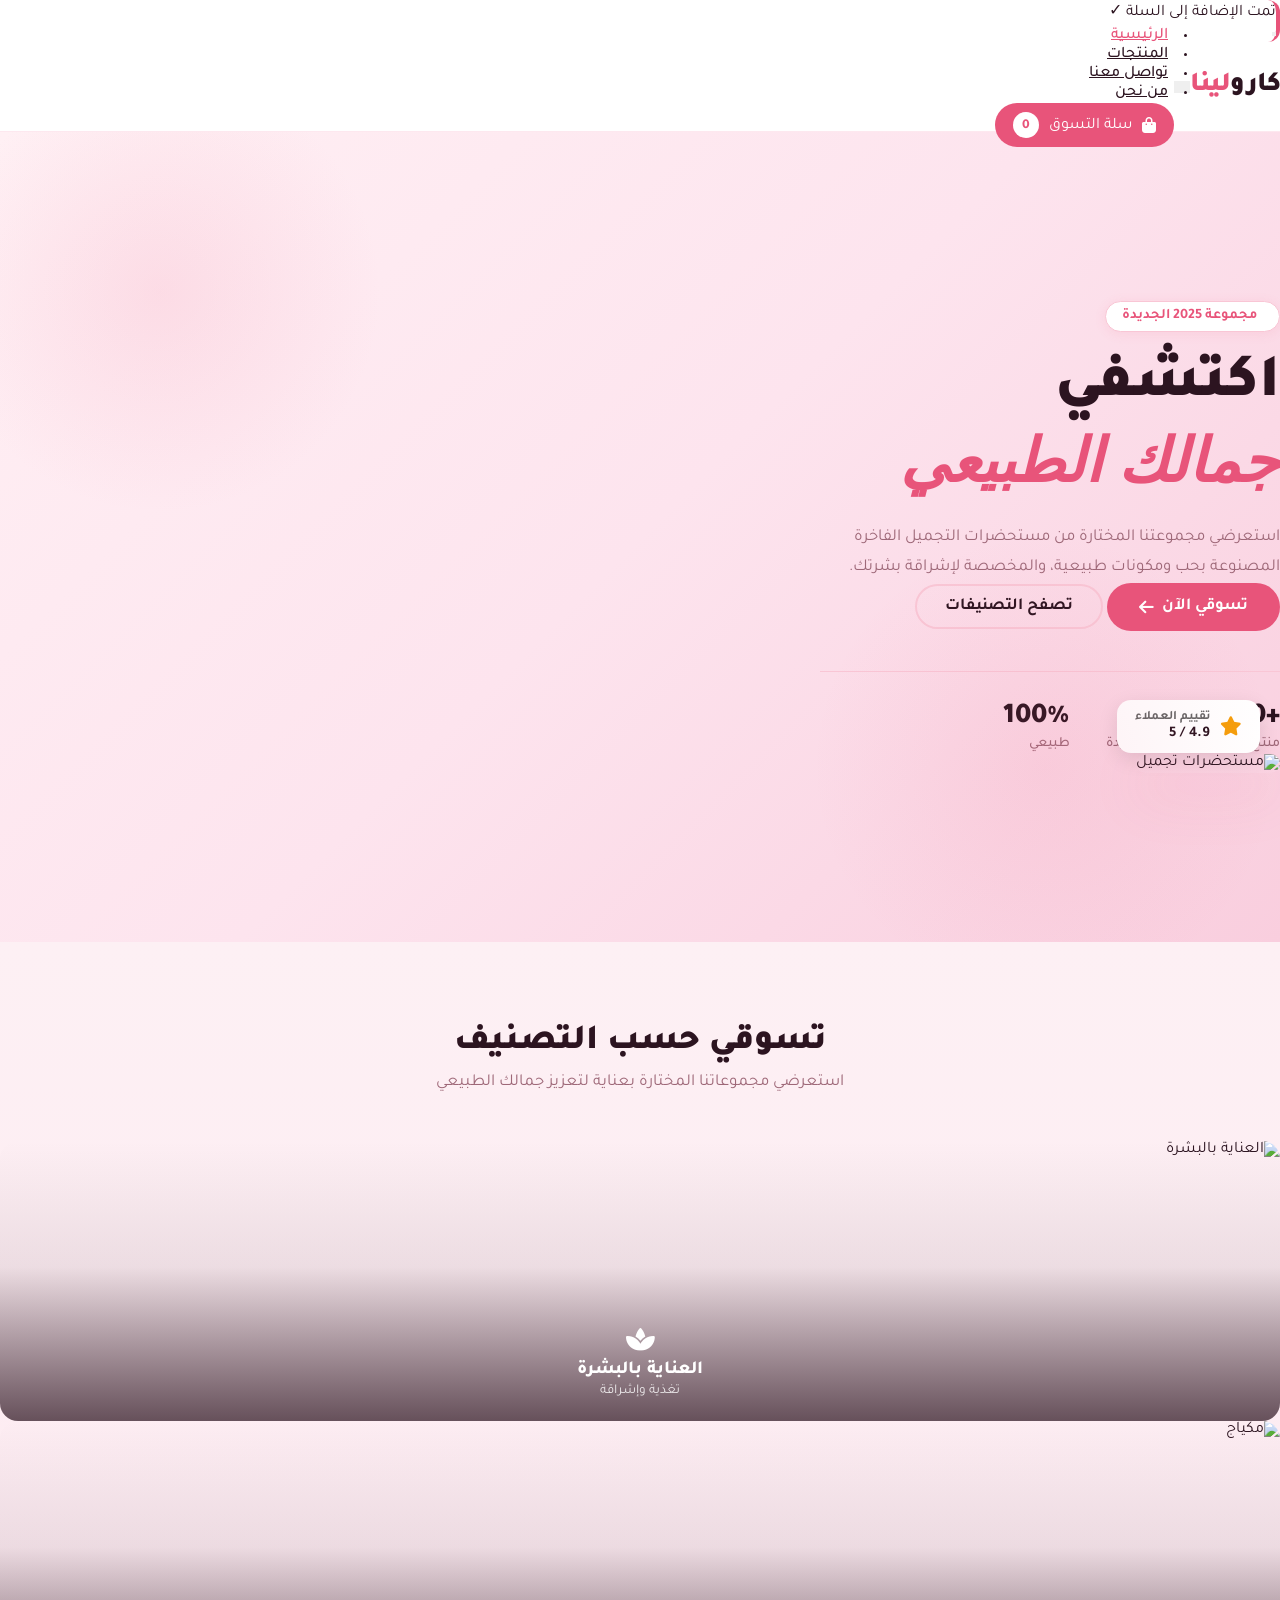
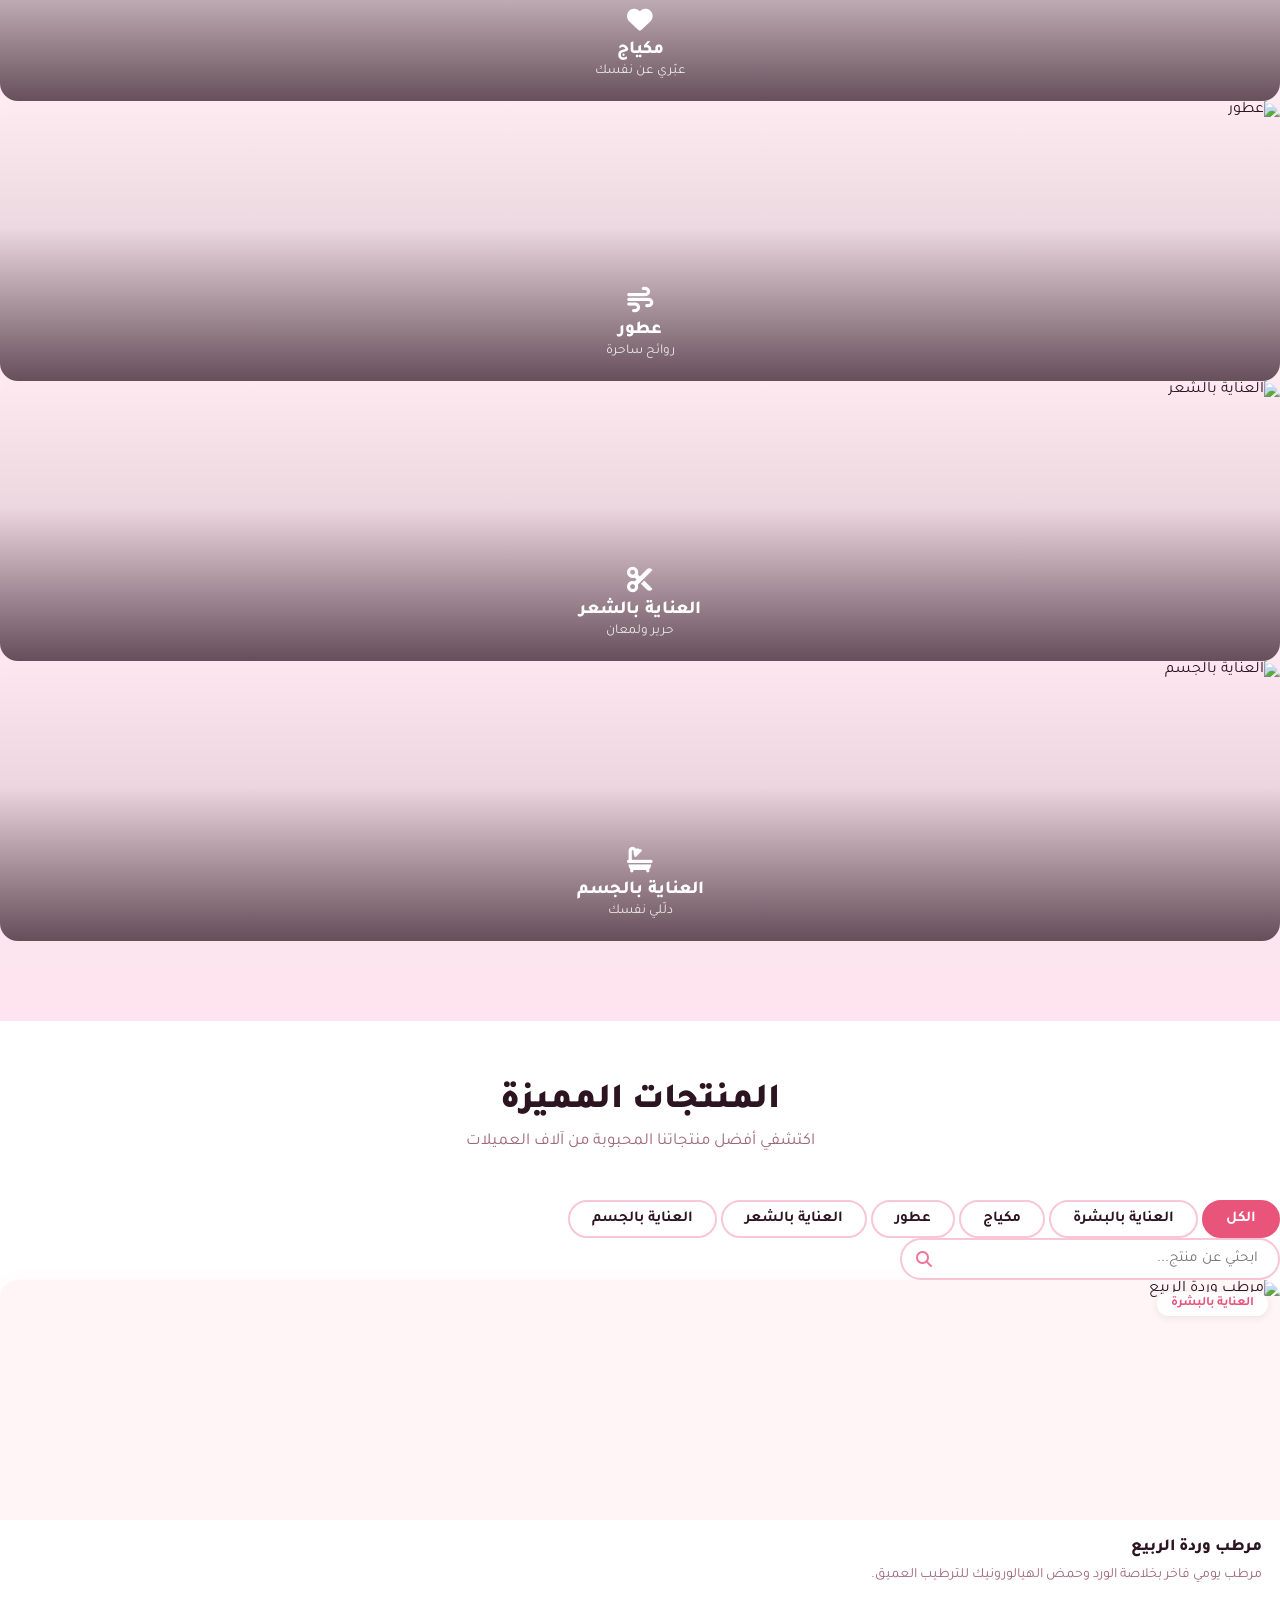
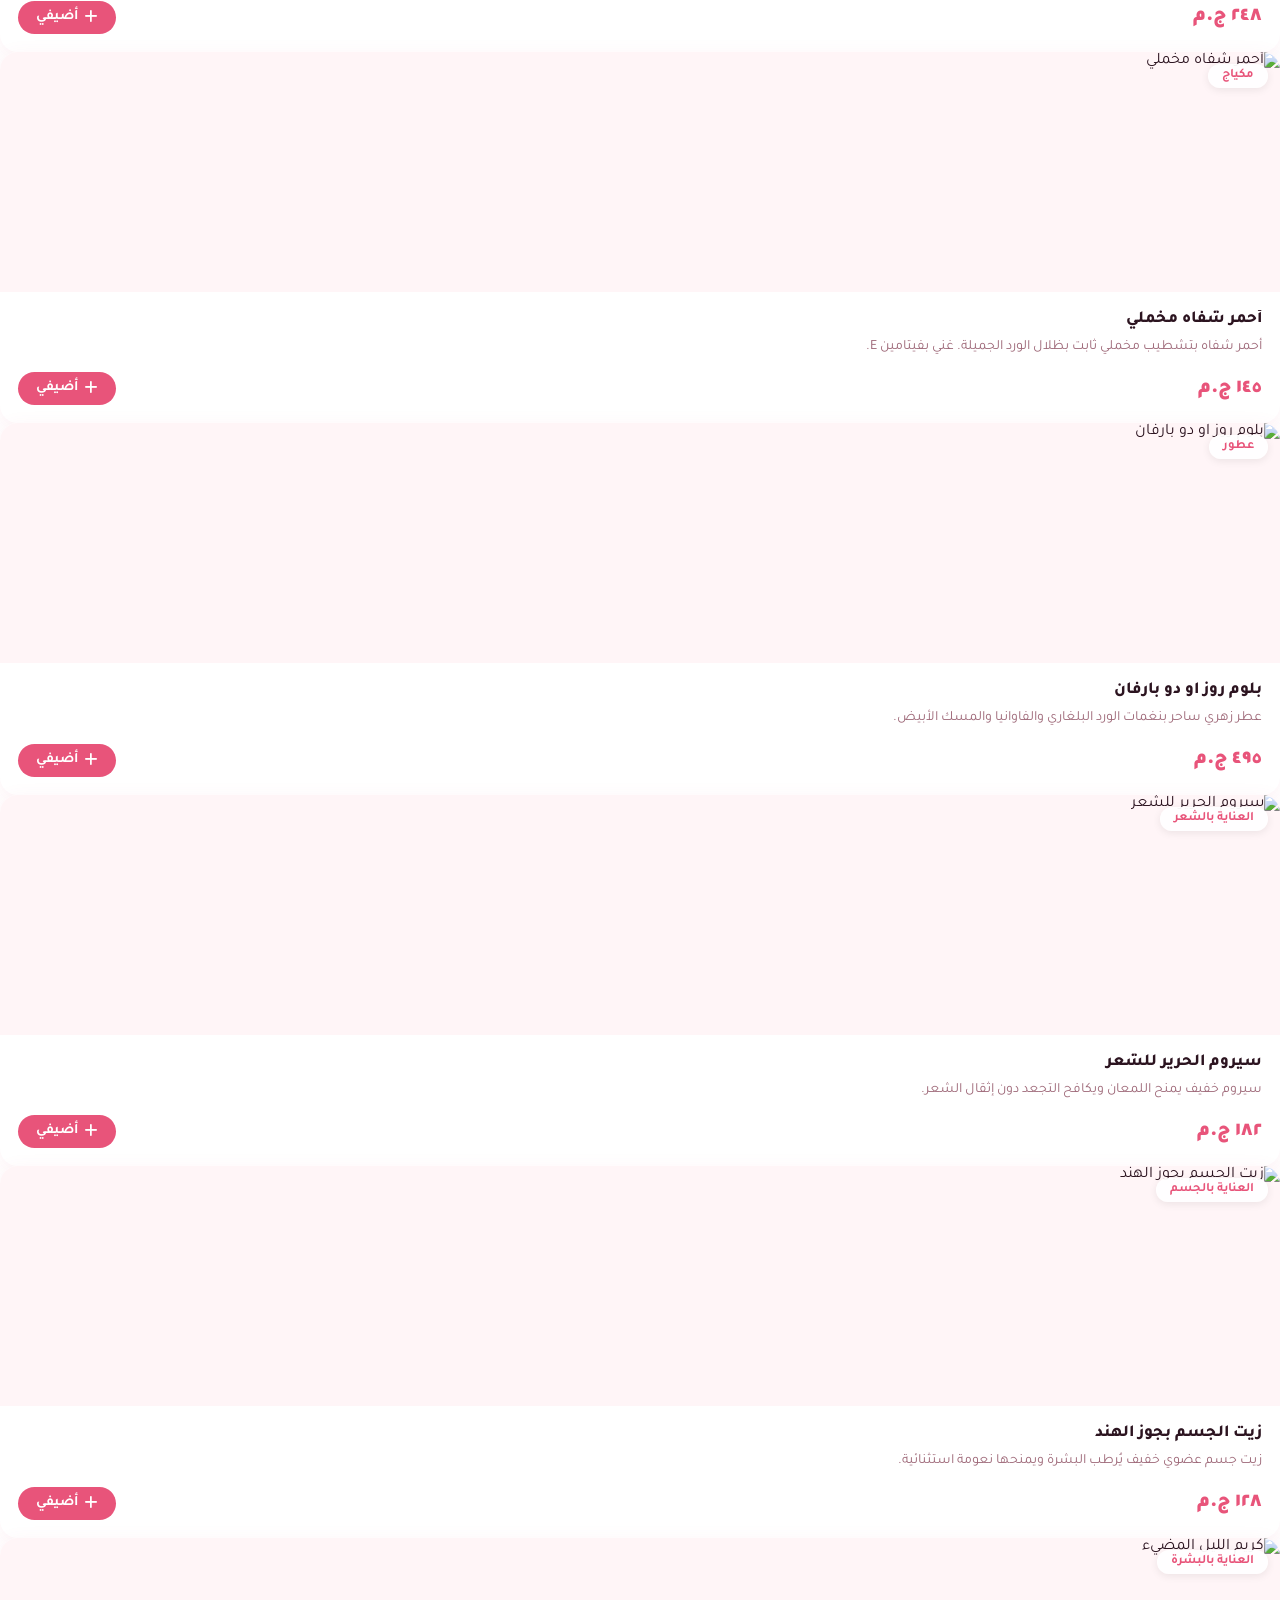
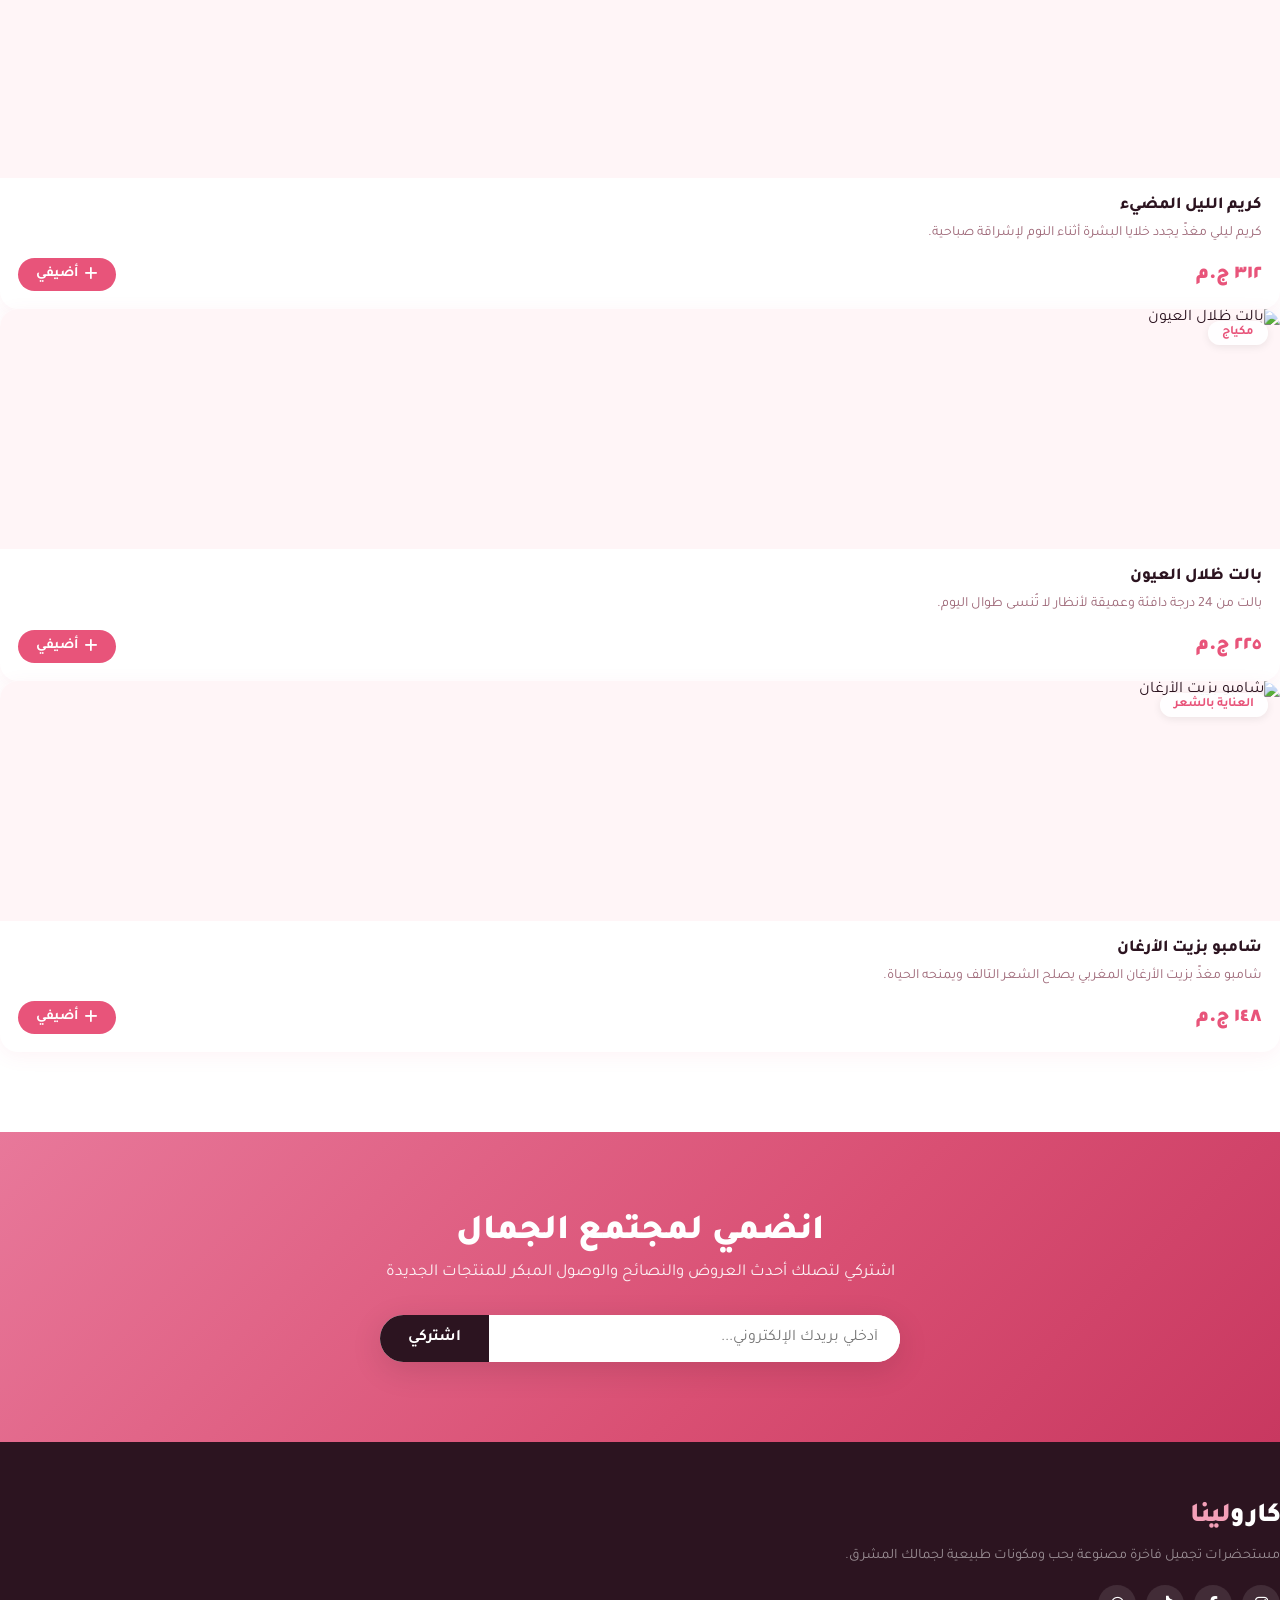
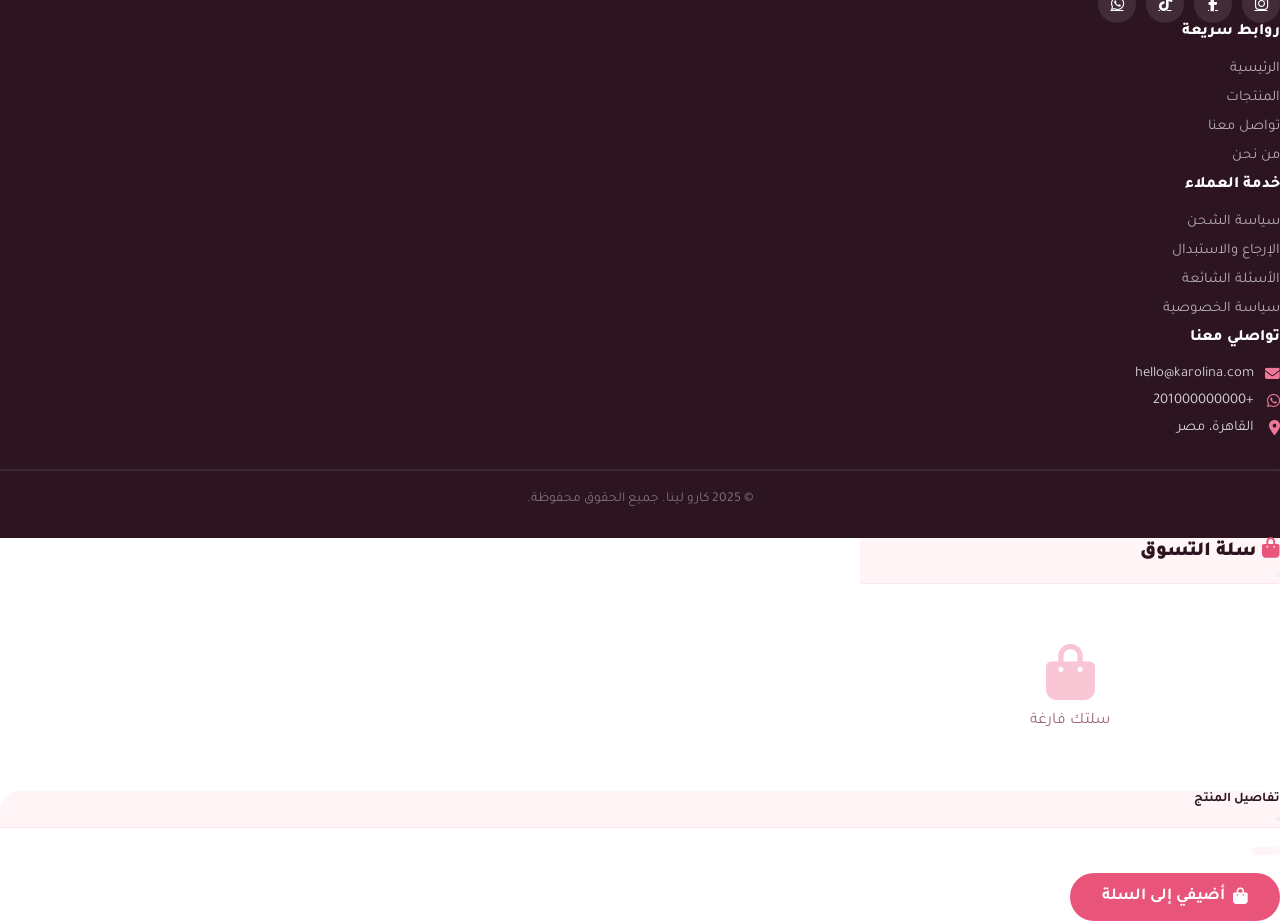
==== frontend/home.html @ 6d01eda0 "Initial commit" ====
<!doctype html>
<html lang="ar" dir="rtl">
  <head>
    <meta charset="UTF-8" />
    <meta name="viewport" content="width=device-width, initial-scale=1.0" />
    <title>كارو لينا – مستحضرات التجميل</title>

    <link rel="preconnect" href="https://fonts.googleapis.com" />
    <link rel="preconnect" href="https://fonts.gstatic.com" crossorigin />
    <link
      href="https://fonts.googleapis.com/css2?family=Tajawal:wght@300;400;500;700;800;900&family=Playfair+Display:ital@1&display=swap"
      rel="stylesheet"
    />

    <!-- Bootstrap RTL -->
    <link
      rel="stylesheet"
      href="https://cdn.jsdelivr.net/npm/bootstrap@5.3.2/dist/css/bootstrap.rtl.min.css"
    />

    <!-- Font Awesome -->
    <link
      rel="stylesheet"
      href="https://cdnjs.cloudflare.com/ajax/libs/font-awesome/6.5.0/css/all.min.css"
    />

    <link rel="stylesheet" href="./css/home.css" />
  </head>
  <body>
    <!-- PAGE LOADER -->
    <div id="page-loader">
      <div class="loader-logo">كارو<span>لينا</span></div>
    </div>

    <!-- SCROLL TOP -->
    <button id="scroll-top"><i class="fas fa-arrow-up"></i></button>

    <!-- TOAST -->
    <div class="toast-container position-fixed top-0 end-0 p-3">
      <div
        id="cart-toast"
        class="toast align-items-center"
        role="alert"
        aria-live="assertive"
      >
        <div class="d-flex">
          <div class="toast-body fw-bold" id="toast-msg">
            تمت الإضافة إلى السلة ✓
          </div>
          <button
            type="button"
            class="btn-close me-2 m-auto"
            data-bs-dismiss="toast"
          ></button>
        </div>
      </div>
    </div>

    <nav class="navbar navbar-expand-lg">
      <div class="container">
        <a class="brand-logo" href="./home.html">كارو<span>لينا</span></a>

        <button
          class="navbar-toggler"
          type="button"
          data-bs-toggle="collapse"
          data-bs-target="#navMenu"
        >
          <span class="navbar-toggler-icon"></span>
        </button>

        <div class="collapse navbar-collapse" id="navMenu">
          <ul class="navbar-nav mx-auto">
            <li class="nav-item">
              <a class="nav-link active" href="./home.html">الرئيسية</a>
            </li>
            <li class="nav-item">
              <a class="nav-link" href="./products.html">المنتجات</a>
            </li>
            <li class="nav-item">
              <a class="nav-link" href="./contact.html">تواصل معنا</a>
            </li>
            <li class="nav-item">
              <a class="nav-link" href="./about-us.html">من نحن</a>
            </li>
          </ul>
          <button
            class="cart-btn"
            data-bs-toggle="offcanvas"
            data-bs-target="#cartDrawer"
          >
            <i class="fas fa-shopping-bag"></i>
            <span style="padding-top: 2.7px"> سلة التسوق</span>
            <!-- عشان الموبااايل -->
            <span class="cart-count" id="cart-count">0</span>
          </button>
        </div>
      </div>
    </nav>

    <!-- ══ HERO – 90vh ══ -->
    <section class="hero">
      <div class="container">
        <div class="row align-items-center">
          <div class="col-lg-6">
            <div class="hero-badge">
              <i class="fas fa-sparkles"></i> مجموعة 2025 الجديدة
            </div>
            <h1>اكتشفي<br /><span>جمالك الطبيعي</span></h1>
            <p>
              استعرضي مجموعتنا المختارة من مستحضرات التجميل الفاخرة المصنوعة بحب
              ومكونات طبيعية، والمخصصة لإشراقة بشرتك.
            </p>
            <div class="d-flex gap-3 mt-4 flex-wrap">
              <a href="#products" class="btn-rose"
                >تسوقي الآن <i class="fas fa-arrow-left"></i
              ></a>
              <a href="#categories" class="btn-outline-rose">تصفح التصنيفات</a>
            </div>
            <div class="hero-stats">
              <div class="hero-stat">
                <strong>+50</strong><span>منتج مميز</span>
              </div>
              <div class="hero-stat">
                <strong>+10K</strong><span>عميلة سعيدة</span>
              </div>
              <div class="hero-stat">
                <strong>100%</strong><span>طبيعي</span>
              </div>
            </div>
          </div>

          <div class="col-lg-6">
            <div class="hero-img-wrap">
              <img
                src="https://images.unsplash.com/photo-1596462502278-27bfdc403348?w=700&q=80"
                alt="مستحضرات تجميل"
              />
              <div class="hero-img-badge">
                <i class="fas fa-star"></i>
                <div>
                  <div style="font-size: 0.8rem; color: #666">
                    تقييم العملاء
                  </div>
                  <div>4.9 / 5</div>
                </div>
              </div>
            </div>
          </div>
        </div>
      </div>
    </section>

    <!-- ══ CATEGORIES ══ -->
    <section class="categories-section" id="categories">
      <div class="container">
        <div class="section-header">
          <h2>تسوقي حسب التصنيف</h2>
          <p>استعرضي مجموعاتنا المختارة بعناية لتعزيز جمالك الطبيعي</p>
        </div>
        <div class="row g-4">
          <div class="col-md-4 col-6">
            <div
              class="category-card"
              onclick="filterByCategory('العناية بالبشرة')"
            >
              <img
                src="https://images.unsplash.com/photo-1556228720-195a672e8a03?w=500&q=75"
                alt="العناية بالبشرة"
              />
              <div class="category-overlay"></div>
              <div class="category-info">
                <i class="fas fa-spa"></i>
                <h5>العناية بالبشرة</h5>
                <small>تغذية وإشراقة</small>
              </div>
            </div>
          </div>
          <div class="col-md-4 col-6">
            <div class="category-card" onclick="filterByCategory('مكياج')">
              <img
                src="https://images.unsplash.com/photo-1512496015851-a90fb38ba796?w=500&q=75"
                alt="مكياج"
              />
              <div class="category-overlay"></div>
              <div class="category-info">
                <i class="fas fa-heart"></i>
                <h5>مكياج</h5>
                <small>عبّري عن نفسك</small>
              </div>
            </div>
          </div>
          <div class="col-md-4 col-6">
            <div class="category-card" onclick="filterByCategory('عطور')">
              <img
                src="https://images.unsplash.com/photo-1541643600914-78b084683702?w=500&q=75"
                alt="عطور"
              />
              <div class="category-overlay"></div>
              <div class="category-info">
                <i class="fas fa-wind"></i>
                <h5>عطور</h5>
                <small>روائح ساحرة</small>
              </div>
            </div>
          </div>
          <div class="col-md-6 col-6">
            <div
              class="category-card"
              onclick="filterByCategory('العناية بالشعر')"
            >
              <img
                src="https://images.unsplash.com/photo-1522337360788-8b13dee7a37e?w=500&q=75"
                alt="العناية بالشعر"
              />
              <div class="category-overlay"></div>
              <div class="category-info">
                <i class="fas fa-cut"></i>
                <h5>العناية بالشعر</h5>
                <small>حرير ولمعان</small>
              </div>
            </div>
          </div>
          <div class="col-md-6">
            <div
              class="category-card"
              onclick="filterByCategory('العناية بالجسم')"
            >
              <img
                src="https://images.unsplash.com/photo-1598440947619-2c35fc9aa908?w=500&q=75"
                alt="العناية بالجسم"
              />
              <div class="category-overlay"></div>
              <div class="category-info">
                <i class="fas fa-bath"></i>
                <h5>العناية بالجسم</h5>
                <small>دلّلي نفسك</small>
              </div>
            </div>
          </div>
        </div>
      </div>
    </section>

    <!-- ══ PRODUCTS ══ -->
    <section class="products-section" id="products">
      <div class="container">
        <div class="section-header mb-3">
          <h2>المنتجات المميزة</h2>
          <p>اكتشفي أفضل منتجاتنا المحبوبة من آلاف العميلات</p>
        </div>

        <div
          class="d-flex flex-wrap align-items-center justify-content-between gap-3 mb-4"
        >
          <div class="d-flex flex-wrap gap-2" id="filter-buttons">
            <button
              class="filter-btn active"
              onclick="filterByCategory('الكل')"
            >
              الكل
            </button>
            <button
              class="filter-btn"
              onclick="filterByCategory('العناية بالبشرة')"
            >
              العناية بالبشرة
            </button>
            <button class="filter-btn" onclick="filterByCategory('مكياج')">
              مكياج
            </button>
            <button class="filter-btn" onclick="filterByCategory('عطور')">
              عطور
            </button>
            <button
              class="filter-btn"
              onclick="filterByCategory('العناية بالشعر')"
            >
              العناية بالشعر
            </button>
            <button
              class="filter-btn"
              onclick="filterByCategory('العناية بالجسم')"
            >
              العناية بالجسم
            </button>
          </div>
          <div class="search-wrap">
            <i class="fas fa-search"></i>
            <input
              type="text"
              id="search-input"
              placeholder="ابحثي عن منتج..."
              oninput="searchProducts()"
            />
          </div>
        </div>

        <div class="row g-4" id="products-grid">
          <div class="col-lg-3 col-md-4 col-sm-6" id="sk1">
            <div class="skeleton skeleton-card"></div>
          </div>
          <div class="col-lg-3 col-md-4 col-sm-6" id="sk2">
            <div class="skeleton skeleton-card"></div>
          </div>
          <div class="col-lg-3 col-md-4 col-sm-6" id="sk3">
            <div class="skeleton skeleton-card"></div>
          </div>
          <div class="col-lg-3 col-md-4 col-sm-6" id="sk4">
            <div class="skeleton skeleton-card"></div>
          </div>
        </div>

        <div id="no-results" class="text-center py-5" style="display: none">
          <i
            class="fas fa-search"
            style="font-size: 3rem; color: var(--rose-200)"
          ></i>
          <p class="mt-3 text-muted fs-5">لا توجد منتجات مطابقة</p>
        </div>
      </div>
    </section>

    <!-- ══ NEWSLETTER ══ -->
    <section class="newsletter-section" id="newsletter">
      <div class="container">
        <h2>انضمي لمجتمع الجمال</h2>
        <p>اشتركي لتصلك أحدث العروض والنصائح والوصول المبكر للمنتجات الجديدة</p>
        <div class="newsletter-input-wrap">
          <input type="email" placeholder="أدخلي بريدك الإلكتروني..." />
          <button onclick="subscribeNewsletter()">اشتركي</button>
        </div>
      </div>
    </section>

    <!-- ══ FOOTER ══ -->
    <footer>
      <div class="container">
        <div class="row g-4">
          <div class="col-lg-3 col-md-6">
            <a class="brand-logo d-block mb-3" href="#"
              >كارو<span>لينا</span></a
            >
            <p class="tagline">
              مستحضرات تجميل فاخرة مصنوعة بحب ومكونات طبيعية لجمالك المشرق.
            </p>
            <div class="footer-social">
              <a href="#"><i class="fab fa-instagram"></i></a>
              <a href="#"><i class="fab fa-facebook-f"></i></a>
              <a href="#"><i class="fab fa-tiktok"></i></a>
              <a href="#"><i class="fab fa-whatsapp"></i></a>
            </div>
          </div>
          <div class="col-lg-2 col-md-6">
            <h6>روابط سريعة</h6>
            <ul>
              <li><a href="./home.html">الرئيسية</a></li>
              <li><a href="./products.html"> المنتجات</a></li>
              <li><a href="./contact.html">تواصل معنا</a></li>
              <li><a href="./about-us.html">من نحن</a></li>
            </ul>
          </div>
          <div class="col-lg-3 col-md-6">
            <h6>خدمة العملاء</h6>
            <ul>
              <li><a href="#">سياسة الشحن</a></li>
              <li><a href="#">الإرجاع والاستبدال</a></li>
              <li><a href="#">الأسئلة الشائعة</a></li>
              <li><a href="#">سياسة الخصوصية</a></li>
            </ul>
          </div>
          <div class="col-lg-4 col-md-6">
            <h6>تواصلي معنا</h6>
            <div class="footer-contact">
              <div><i class="fas fa-envelope"></i> hello@karolina.com</div>
              <div>
                <i class="fab fa-whatsapp"></i>
                <span id="footer-whatsapp">+20 100 000 0000</span>
              </div>
              <div><i class="fas fa-map-marker-alt"></i> القاهرة، مصر</div>
            </div>
          </div>
        </div>
        <hr class="footer-divider" />
        <p class="footer-copy">© 2025 كارو لينا. جميع الحقوق محفوظة.</p>
      </div>
    </footer>

    <!-- ══ CART OFFCANVAS ══ -->
    <div
      class="offcanvas offcanvas-end"
      tabindex="-1"
      id="cartDrawer"
      dir="rtl"
    >
      <div class="offcanvas-header">
        <h5 class="offcanvas-title">
          <i
            class="fas fa-shopping-bag me-2"
            style="color: var(--rose-500)"
          ></i>
          سلة التسوق
        </h5>
        <button
          type="button"
          class="btn-close"
          data-bs-dismiss="offcanvas"
        ></button>
      </div>
      <div class="offcanvas-body d-flex flex-column">
        <div id="cart-items-list" class="flex-grow-1"></div>
        <div id="cart-footer" style="display: none">
          <div class="cart-total-row">
            <span>الإجمالي</span>
            <span id="cart-total">0 ج.م</span>
          </div>
          <button class="whatsapp-order-btn" onclick="orderViaWhatsApp()">
            <i class="fab fa-whatsapp fa-lg"></i> اطلبي عبر واتساب
          </button>
        </div>
      </div>
    </div>

    <!-- ══ PRODUCT MODAL ══ -->
    <div class="modal fade" id="productModal" tabindex="-1" dir="rtl">
      <div class="modal-dialog modal-lg modal-dialog-centered">
        <div class="modal-content">
          <div class="modal-header">
            <h5 class="modal-title fw-bold" id="modal-title">تفاصيل المنتج</h5>
            <button
              type="button"
              class="btn-close"
              data-bs-dismiss="modal"
            ></button>
          </div>
          <div class="modal-body p-4">
            <div class="row g-4 align-items-start">
              <div class="col-md-5">
                <img id="modal-img" src="" alt="" class="modal-product-img" />
              </div>
              <div class="col-md-7">
                <span class="modal-category" id="modal-category"></span>
                <h3 class="fw-bold mb-2" id="modal-name"></h3>
                <p class="text-muted mb-3" id="modal-desc"></p>
                <div class="modal-price mb-4" id="modal-price"></div>
                <button
                  class="btn-rose w-100"
                  id="modal-add-btn"
                  onclick="addFromModal()"
                >
                  <i class="fas fa-shopping-bag"></i> أضيفي إلى السلة
                </button>
              </div>
            </div>
          </div>
        </div>
      </div>
    </div>

    <!-- Scripts -->
    <script src="https://cdn.jsdelivr.net/npm/bootstrap@5.3.2/dist/js/bootstrap.bundle.min.js"></script>
    <script src="https://cdn.jsdelivr.net/npm/@supabase/supabase-js@2"></script>
    <script src="/frontend/js/home.js"></script>
  </body>
</html>
---- frontend/css/home.css ----
/* ═══════════════════════════════════════════
   كارو لينا – style.css
   ═══════════════════════════════════════════ */

:root {
  /* ─── ألوان روز فاتحة ناعمة ─── */
  --rose-50: #fff5f7;
  --rose-100: #fde8ef;
  --rose-200: #f9c6d5;
  --rose-300: #f4a0b8;
  --rose-400: #ee7899;
  --rose-500: #e8547a; /* اللون الرئيسي */
  --rose-600: #d63d64; /* hover */
  --rose-700: #b82d51;

  --dark: #2c1420;
  --dark-2: #3d1f2d;
  --white: #ffffff;
  --text-muted: #9e6878;

  --font-main: 'Tajawal', sans-serif;
  --radius: 18px;
  --nav-h: 10vh;
  --shadow: 0 8px 32px rgba(232, 84, 122, 0.1);
  --shadow-hover: 0 16px 48px rgba(232, 84, 122, 0.18);
}

* {
  margin: 0;
  padding: 0;
  box-sizing: border-box;
}

body {
  font-family: var(--font-main);
  background: var(--white);
  color: var(--dark);
  direction: rtl;
}

/* ─── PAGE LOADER ─── */
#page-loader {
  position: fixed;
  inset: 0;
  background: var(--rose-50);
  display: flex;
  align-items: center;
  justify-content: center;
  z-index: 9999;
  transition: opacity 0.4s;
}
.loader-logo {
  font-size: 2rem;
  font-weight: 900;
  animation: pulse 1s infinite;
}
.loader-logo span {
  color: var(--rose-500);
}
@keyframes pulse {
  0%,
  100% {
    opacity: 1;
  }
  50% {
    opacity: 0.4;
  }
}

/* ─── SCROLL TO TOP ─── */
#scroll-top {
  position: fixed;
  bottom: 28px;
  left: 28px;
  background: var(--rose-500);
  color: white;
  border: none;
  border-radius: 50%;
  width: 48px;
  height: 48px;
  cursor: pointer;
  font-size: 1.1rem;
  display: none;
  align-items: center;
  justify-content: center;
  box-shadow: var(--shadow);
  transition: all 0.25s;
  z-index: 500;
}
#scroll-top:hover {
  background: var(--rose-600);
  transform: translateY(-3px);
}

/* ══════════════════════════════════════════
   NAVBAR  – ارتفاع 10vh
══════════════════════════════════════════ */
.navbar {
  background: #ffffff; /* أبيض صلب – لا شفافية */
  border-bottom: 1px solid var(--rose-100);
  position: sticky;
  top: 0;
  z-index: 1000;

  height: var(--nav-h);
  min-height: 56px;
  padding: 0; /* نلغي padding الافتراضي */
  display: flex;
  align-items: center;
}

/* نضمن أن الـ container يملأ الارتفاع */
.navbar > .container {
  display: flex;
  align-items: center;
  width: 100%;
  height: 100%;
}

.brand-logo {
  font-size: 1.7rem;
  font-weight: 900;
  color: var(--dark);
  text-decoration: none;
  letter-spacing: -0.5px;
}
.brand-logo span {
  color: var(--rose-500);
}

.nav-link {
  color: var(--dark) !important;
  font-weight: 500;
  font-size: 1rem;
  margin: 0 6px;
  transition: color 0.2s;
}
.nav-link:hover,
.nav-link.active {
  color: var(--rose-500) !important;
}

/* ─── HAMBURGER ─── */
.navbar-toggler {
  border: none !important;
  box-shadow: none !important;
  padding: 6px 8px;
}
.navbar-toggler:focus {
  box-shadow: none !important;
}
.navbar-toggler-icon {
  background-image: url("data:image/svg+xml,%3Csvg xmlns='http://www.w3.org/2000/svg' viewBox='0 0 30 30'%3E%3Cpath stroke='%23e8547a' stroke-width='2.5' stroke-linecap='round' d='M4 7h22M4 15h22M4 23h22'/%3E%3C/svg%3E");
}

/* ─── MOBILE MENU DROPDOWN ─── */
@media (max-width: 991px) {
  /* القائمة المنسدلة */
  .navbar-collapse {
    position: absolute;
    top: var(--nav-h); /* يبدأ تحت الناف بار مباشرة */
    right: 0;
    left: 0;
    background: #ffffff; /* خلفية بيضاء صلبة */
    border-bottom: 2px solid var(--rose-100);
    box-shadow: 0 8px 24px rgba(232, 84, 122, 0.12);
    padding: 16px 20px 20px;
    z-index: 999;
    border-radius: 0 0 16px 16px;
  }

  /* الأنيميشن */
  .navbar-collapse:not(.show) {
    display: none;
  }
  .navbar-collapse.show {
    display: block;
    animation: slideDown 0.25s ease;
  }

  @keyframes slideDown {
    from {
      opacity: 0;
      transform: translateY(-10px);
    }
    to {
      opacity: 1;
      transform: none;
    }
  }

  .navbar-nav {
    flex-direction: column;
    gap: 4px;
    margin-bottom: 16px !important;
  }
  .nav-link {
    padding: 10px 12px !important;
    border-radius: 10px;
  }
  .nav-link:hover {
    background: var(--rose-50);
  }

  .cart-btn {
    width: 100%;
    justify-content: center;
  }
}

.cart-btn {
  background: var(--rose-500);
  color: white;
  border: none;
  border-radius: 50px;
  padding: 9px 18px;
  font-family: var(--font-main);
  font-size: 1rem;
  cursor: pointer;
  display: inline-flex; /* غيرناها لـ inline-flex لثبات أفضل */
  align-items: center;
  justify-content: center;
  gap: 10px; /* زودت المسافة شوية عشان الزحمة */
  transition:
    background 0.2s,
    transform 0.2s;
  white-space: nowrap;

  /* الحل هنا: تصفير الـ line-height */
  line-height: 0;
  vertical-align: middle;
}

.cart-count {
  background: white;
  color: var(--rose-500);
  border-radius: 50%;
  width: 26px; /* كبرتها 2 بكسل عشان الرقم ميبقاش مخنوق */
  height: 26px;
  font-size: 0.85rem;
  font-weight: 800;
  display: inline-flex; /* لضمان السنترة جوه الدايرة */
  align-items: center;
  justify-content: center;

  /* الحل هنا: تصفير الـ line-height وإضافة padding-top بسيط لو لسه طالع لفوق */
  line-height: 0;
  padding-top: 2px; /* الخطوط العربي غالباً بتحتاج الزقة دي لتحت عشان تبان متسنترة */
}

/* ─── BUTTONS ─── */
.btn-rose {
  background: var(--rose-500);
  color: white;
  border: none;
  border-radius: 50px;
  padding: 14px 32px;
  font-family: var(--font-main);
  font-size: 1.05rem;
  font-weight: 700;
  cursor: pointer;
  transition: all 0.25s;
  text-decoration: none;
  display: inline-flex;
  align-items: center;
  gap: 8px;
}
.btn-rose:hover {
  background: var(--rose-600);
  transform: translateY(-2px);
  box-shadow: 0 8px 24px rgba(232, 84, 122, 0.28);
  color: white;
}

.btn-outline-rose {
  background: transparent;
  color: var(--dark);
  border: 2px solid var(--rose-200);
  border-radius: 50px;
  padding: 12px 28px;
  font-family: var(--font-main);
  font-size: 1.05rem;
  font-weight: 600;
  cursor: pointer;
  transition: all 0.25s;
  text-decoration: none;
}
.btn-outline-rose:hover {
  border-color: var(--rose-500);
  color: var(--rose-500);
}

/* ══════════════════════════════════════════
   HERO  – ارتفاع 90vh
══════════════════════════════════════════ */
.hero {
  /* روز فاتح ناعم زي الصورة */
  background: linear-gradient(135deg, #fff0f4 0%, #fde4ee 50%, #f9cede 100%);
  height: 90vh;
  min-height: 520px;
  display: flex;
  align-items: center;
  position: relative;
  overflow: hidden;
}

/* دوائر خلفية زخرفية */
.hero::before {
  content: '';
  position: absolute;
  top: -80px;
  left: -80px;
  width: 480px;
  height: 480px;
  border-radius: 50%;
  background: radial-gradient(
    circle,
    rgba(244, 160, 184, 0.22) 0%,
    transparent 65%
  );
  pointer-events: none;
}
.hero::after {
  content: '';
  position: absolute;
  bottom: -100px;
  right: -40px;
  width: 550px;
  height: 550px;
  border-radius: 50%;
  background: radial-gradient(
    circle,
    rgba(232, 84, 122, 0.09) 0%,
    transparent 60%
  );
  pointer-events: none;
}

.hero-badge {
  display: inline-flex;
  align-items: center;
  gap: 6px;
  background: white;
  border: 1px solid var(--rose-200);
  color: var(--rose-500);
  border-radius: 50px;
  padding: 6px 16px;
  font-size: 0.9rem;
  font-weight: 600;
  margin-bottom: 20px;
  animation: fadeInDown 0.6s ease;
  box-shadow: 0 2px 12px rgba(232, 84, 122, 0.1);
}

.hero h1 {
  font-size: clamp(2.2rem, 5vw, 3.8rem);
  font-weight: 900;
  line-height: 1.15;
  animation: fadeInUp 0.7s ease;
  color: var(--dark);
}
.hero h1 span {
  color: var(--rose-500);
  font-style: italic;
  font-family: 'Playfair Display', serif;
}

.hero p {
  color: var(--text-muted);
  font-size: 1.05rem;
  max-width: 460px;
  line-height: 1.8;
  margin-top: 14px;
  animation: fadeInUp 0.8s ease;
}

.hero-stats {
  display: flex;
  gap: 36px;
  margin-top: 40px;
  padding-top: 28px;
  border-top: 1px solid var(--rose-200);
  animation: fadeInUp 1s ease;
}
.hero-stat strong {
  display: block;
  font-size: 1.8rem;
  font-weight: 900;
  color: var(--dark);
}
.hero-stat span {
  font-size: 0.88rem;
  color: var(--text-muted);
  font-weight: 500;
}

.hero-img-wrap {
  position: relative;
  animation: fadeInRight 0.9s ease;
}
.hero-img-wrap img {
  width: 100%;
  border-radius: 24px;
  object-fit: cover;
  max-height: 460px;
  box-shadow: 0 20px 56px rgba(232, 84, 122, 0.16);
}
.hero-img-badge {
  position: absolute;
  bottom: 20px;
  right: 20px;
  background: white;
  border-radius: 14px;
  padding: 10px 18px;
  display: flex;
  align-items: center;
  gap: 10px;
  box-shadow: 0 6px 20px rgba(0, 0, 0, 0.1);
  font-weight: 700;
  font-size: 0.92rem;
}
.hero-img-badge i {
  color: #f59e0b;
  font-size: 1.2rem;
}

/* ─── SECTION HEADER ─── */
.section-header {
  text-align: center;
  margin-bottom: 48px;
}
.section-header h2 {
  font-size: 2.2rem;
  font-weight: 900;
  color: var(--dark);
}
.section-header p {
  color: var(--text-muted);
  margin-top: 8px;
  font-size: 1.05rem;
}

/* ─── CATEGORIES ─── */
.categories-section {
  background: linear-gradient(180deg, #fdf0f4 0%, #fde4ee 100%);
  padding: 80px 0;
}

.category-card {
  position: relative;
  border-radius: var(--radius);
  overflow: hidden;
  cursor: pointer;
  height: 280px;
  transition: transform 0.3s;
}
.category-card:hover {
  transform: translateY(-6px);
  box-shadow: var(--shadow-hover);
}
.category-card img {
  width: 100%;
  height: 100%;
  object-fit: cover;
  transition: transform 0.4s;
}
.category-card:hover img {
  transform: scale(1.07);
}
.category-overlay {
  position: absolute;
  inset: 0;
  background: linear-gradient(
    to top,
    rgba(44, 20, 32, 0.72) 0%,
    rgba(44, 20, 32, 0.08) 55%,
    transparent 100%
  );
}
.category-info {
  position: absolute;
  bottom: 20px;
  right: 20px;
  left: 20px;
  color: white;
  text-align: center;
}
.category-info i {
  font-size: 1.6rem;
  margin-bottom: 6px;
  display: block;
}
.category-info h5 {
  font-weight: 800;
  font-size: 1.15rem;
  margin: 0;
}
.category-info small {
  opacity: 0.85;
  font-size: 0.85rem;
}

/* ─── FILTERS ─── */
.filter-btn {
  background: white;
  border: 2px solid var(--rose-200);
  border-radius: 50px;
  padding: 8px 22px;
  font-family: var(--font-main);
  font-size: 0.95rem;
  font-weight: 600;
  cursor: pointer;
  transition: all 0.2s;
  color: var(--dark);
}
.filter-btn:hover,
.filter-btn.active {
  background: var(--rose-500);
  border-color: var(--rose-500);
  color: white;
}

/* ─── SEARCH BAR ─── */
.search-wrap {
  position: relative;
  max-width: 380px;
}
.search-wrap input {
  border: 2px solid var(--rose-200);
  border-radius: 50px;
  padding: 10px 20px 10px 44px;
  font-family: var(--font-main);
  font-size: 0.95rem;
  width: 100%;
  transition: border 0.2s;
  outline: none;
  direction: rtl;
}
.search-wrap input:focus {
  border-color: var(--rose-400);
}
.search-wrap i {
  position: absolute;
  left: 16px;
  top: 50%;
  transform: translateY(-50%);
  color: var(--rose-400);
}

/* ─── PRODUCTS ─── */
.products-section {
  padding: 60px 0 80px;
}

.product-card {
  border: none;
  border-radius: var(--radius);
  overflow: hidden;
  box-shadow: 0 4px 20px rgba(232, 84, 122, 0.07);
  transition: all 0.3s;
  background: white;
  cursor: pointer;
}
.product-card:hover {
  transform: translateY(-8px);
  box-shadow: var(--shadow-hover);
}

.product-img-wrap {
  position: relative;
  overflow: hidden;
  background: var(--rose-50);
  height: 240px;
}
.product-img-wrap img {
  width: 100%;
  height: 100%;
  object-fit: cover;
  transition: transform 0.4s;
}
.product-card:hover .product-img-wrap img {
  transform: scale(1.06);
}

.product-category-badge {
  position: absolute;
  top: 12px;
  right: 12px;
  background: rgba(255, 255, 255, 0.95);
  color: var(--rose-500);
  border-radius: 50px;
  padding: 4px 14px;
  font-size: 0.8rem;
  font-weight: 700;
  box-shadow: 0 2px 8px rgba(0, 0, 0, 0.08);
}

.product-actions {
  position: absolute;
  top: 50%;
  left: 50%;
  transform: translate(-50%, -50%);
  display: flex;
  gap: 10px;
  opacity: 0;
  transition: opacity 0.25s;
}
.product-card:hover .product-actions {
  opacity: 1;
}

.action-btn {
  background: white;
  border: none;
  border-radius: 50%;
  width: 44px;
  height: 44px;
  cursor: pointer;
  display: flex;
  align-items: center;
  justify-content: center;
  font-size: 1rem;
  color: var(--dark);
  transition: all 0.2s;
  box-shadow: 0 4px 12px rgba(0, 0, 0, 0.12);
}
.action-btn:hover {
  background: var(--rose-500);
  color: white;
}

.product-body {
  padding: 18px;
}
.product-body h5 {
  font-weight: 800;
  font-size: 1.05rem;
  margin-bottom: 6px;
  white-space: nowrap;
  overflow: hidden;
  text-overflow: ellipsis;
}
.product-body p {
  color: var(--text-muted);
  font-size: 0.88rem;
  line-height: 1.6;
  margin-bottom: 14px;
  display: -webkit-box;
  -webkit-line-clamp: 2;
  -webkit-box-orient: vertical;
  overflow: hidden;
}

.product-footer {
  display: flex;
  align-items: center;
  justify-content: space-between;
}
.product-price {
  font-size: 1.25rem;
  font-weight: 900;
  color: var(--rose-500);
}

.add-cart-btn {
  background: var(--rose-500);
  color: white;
  border: none;
  border-radius: 50px;
  padding: 8px 18px;
  font-family: var(--font-main);
  font-size: 0.9rem;
  font-weight: 700;
  cursor: pointer;
  transition: all 0.2s;
  display: flex;
  align-items: center;
  gap: 6px;
}
.add-cart-btn:hover {
  background: var(--rose-600);
  transform: scale(1.04);
}

/* ─── SKELETON ─── */
.skeleton {
  background: linear-gradient(90deg, #fde8ef 25%, #fff0f4 50%, #fde8ef 75%);
  background-size: 200% 100%;
  animation: shimmer 1.5s infinite;
  border-radius: var(--radius);
}
@keyframes shimmer {
  0% {
    background-position: 200% 0;
  }
  100% {
    background-position: -200% 0;
  }
}
.skeleton-card {
  height: 380px;
}

/* ─── NEWSLETTER ─── */
.newsletter-section {
  background: linear-gradient(135deg, #e8789a 0%, #d94f73 60%, #c83860 100%);
  padding: 80px 0;
  color: white;
  text-align: center;
}
.newsletter-section h2 {
  font-size: 2.2rem;
  font-weight: 900;
}
.newsletter-section p {
  opacity: 0.92;
  margin-top: 8px;
  font-size: 1.05rem;
}

.newsletter-input-wrap {
  display: flex;
  max-width: 520px;
  margin: 32px auto 0;
  background: white;
  border-radius: 50px;
  overflow: hidden;
  box-shadow: 0 8px 32px rgba(0, 0, 0, 0.12);
}
.newsletter-input-wrap input {
  flex: 1;
  border: none;
  outline: none;
  padding: 14px 22px;
  font-family: var(--font-main);
  font-size: 1rem;
  direction: rtl;
}
.newsletter-input-wrap button {
  background: var(--dark);
  color: white;
  border: none;
  padding: 14px 28px;
  font-family: var(--font-main);
  font-size: 1rem;
  font-weight: 700;
  cursor: pointer;
  transition: background 0.2s;
}
.newsletter-input-wrap button:hover {
  background: var(--dark-2);
}

/* ─── FOOTER ─── */
footer {
  background: var(--dark);
  color: rgba(255, 255, 255, 0.8);
  padding: 60px 0 30px;
}
footer .brand-logo {
  color: white;
}
footer .brand-logo span {
  color: var(--rose-300);
}
footer p.tagline {
  opacity: 0.65;
  font-size: 0.9rem;
  margin-top: 10px;
  line-height: 1.7;
}

.footer-social {
  display: flex;
  gap: 10px;
  margin-top: 16px;
}
.footer-social a {
  background: rgba(255, 255, 255, 0.1);
  color: white;
  width: 38px;
  height: 38px;
  border-radius: 50%;
  display: flex;
  align-items: center;
  justify-content: center;
  transition: background 0.2s;
  font-size: 0.95rem;
}
.footer-social a:hover {
  background: var(--rose-500);
}

footer h6 {
  font-weight: 800;
  font-size: 1rem;
  color: white;
  margin-bottom: 18px;
}
footer ul {
  list-style: none;
}
footer ul li {
  margin-bottom: 10px;
}
footer ul li a {
  color: rgba(255, 255, 255, 0.65);
  text-decoration: none;
  font-size: 0.92rem;
  transition: color 0.2s;
}
footer ul li a:hover {
  color: var(--rose-300);
}

.footer-contact {
  font-size: 0.92rem;
}
.footer-contact div {
  margin-bottom: 10px;
  display: flex;
  align-items: center;
  gap: 8px;
}
.footer-contact i {
  color: var(--rose-400);
  width: 18px;
}

.footer-divider {
  border-color: rgba(255, 255, 255, 0.1);
  margin: 32px 0 20px;
}
.footer-copy {
  text-align: center;
  font-size: 0.85rem;
  opacity: 0.5;
}

/* ─── CART OFFCANVAS ─── */
.offcanvas {
  max-width: 420px;
  width: 100% !important;
  font-family: var(--font-main);
}
.offcanvas-header {
  background: var(--rose-50);
  border-bottom: 1px solid var(--rose-100);
}
.offcanvas-title {
  font-weight: 900;
  font-size: 1.25rem;
}

.cart-item {
  display: flex;
  gap: 14px;
  padding: 14px 0;
  border-bottom: 1px solid var(--rose-50);
  align-items: center;
}
.cart-item-img {
  width: 64px;
  height: 64px;
  border-radius: 12px;
  object-fit: cover;
  flex-shrink: 0;
  background: var(--rose-50);
}
.cart-item-info {
  flex: 1;
}
.cart-item-info h6 {
  font-weight: 800;
  font-size: 0.95rem;
  margin-bottom: 4px;
}
.cart-item-info .price {
  color: var(--rose-500);
  font-weight: 800;
}

.qty-ctrl {
  display: flex;
  align-items: center;
  gap: 8px;
  margin-top: 6px;
}
.qty-btn {
  background: var(--rose-100);
  border: none;
  border-radius: 50%;
  width: 28px;
  height: 28px;
  cursor: pointer;
  font-size: 1rem;
  font-weight: 700;
  display: flex;
  align-items: center;
  justify-content: center;
  transition: background 0.2s;
}
.qty-btn:hover {
  background: var(--rose-300);
  color: white;
}
.qty-val {
  font-weight: 800;
  min-width: 20px;
  text-align: center;
}

.remove-btn {
  background: none;
  border: none;
  color: #ddd;
  cursor: pointer;
  font-size: 1rem;
  padding: 4px;
  transition: color 0.2s;
}
.remove-btn:hover {
  color: var(--rose-500);
}

.cart-total-row {
  display: flex;
  justify-content: space-between;
  padding: 16px 0;
  font-size: 1.1rem;
  font-weight: 800;
  border-top: 2px solid var(--rose-100);
  margin-top: 8px;
}
.cart-total-row span:last-child {
  color: var(--rose-500);
}

.whatsapp-order-btn {
  background: #25d366;
  color: white;
  border: none;
  border-radius: 50px;
  padding: 14px 24px;
  font-family: var(--font-main);
  font-size: 1.05rem;
  font-weight: 800;
  cursor: pointer;
  width: 100%;
  transition: all 0.25s;
  display: flex;
  align-items: center;
  justify-content: center;
  gap: 10px;
  margin-top: 12px;
}
.whatsapp-order-btn:hover {
  background: #1da851;
  transform: translateY(-2px);
  box-shadow: 0 8px 24px rgba(37, 211, 102, 0.28);
}

.empty-cart {
  text-align: center;
  padding: 60px 20px;
  color: var(--text-muted);
}
.empty-cart i {
  font-size: 3.5rem;
  color: var(--rose-200);
  margin-bottom: 12px;
  display: block;
}
.empty-cart p {
  font-size: 1rem;
}

/* ─── PRODUCT MODAL ─── */
.modal-content {
  border-radius: 20px;
  border: none;
  font-family: var(--font-main);
}
.modal-header {
  background: var(--rose-50);
  border-bottom: 1px solid var(--rose-100);
  border-radius: 20px 20px 0 0;
}
.modal-product-img {
  width: 100%;
  border-radius: 16px;
  object-fit: cover;
  max-height: 320px;
  background: var(--rose-50);
}
.modal-price {
  font-size: 1.6rem;
  font-weight: 900;
  color: var(--rose-500);
}
.modal-category {
  background: var(--rose-50);
  color: var(--rose-600);
  border-radius: 50px;
  padding: 4px 14px;
  font-size: 0.85rem;
  font-weight: 700;
  display: inline-block;
  margin-bottom: 10px;
}

/* ─── TOAST ─── */
.toast-container {
  z-index: 9000;
}
.toast {
  background: white !important;
  border-right: 4px solid var(--rose-500) !important;
  font-family: var(--font-main) !important;
  border-radius: 12px !important;
}

/* ─── ANIMATIONS ─── */
@keyframes fadeInDown {
  from {
    opacity: 0;
    transform: translateY(-20px);
  }
  to {
    opacity: 1;
    transform: none;
  }
}
@keyframes fadeInUp {
  from {
    opacity: 0;
    transform: translateY(20px);
  }
  to {
    opacity: 1;
    transform: none;
  }
}
@keyframes fadeInRight {
  from {
    opacity: 0;
    transform: translateX(30px);
  }
  to {
    opacity: 1;
    transform: none;
  }
}

/* ─── RESPONSIVE ─── */
@media (max-width: 768px) {
  .hero {
    height: auto;
    min-height: auto;
    padding: 50px 0 60px;
  }
  .hero h1 {
    font-size: 2rem;
  }
  .hero-img-wrap {
    margin-top: 36px;
  }
  .hero-stats {
    gap: 20px;
    flex-wrap: wrap;
  }
  .category-card {
    height: 200px;
  }
  .hero-img-wrap img {
    max-height: 320px;
  }
}
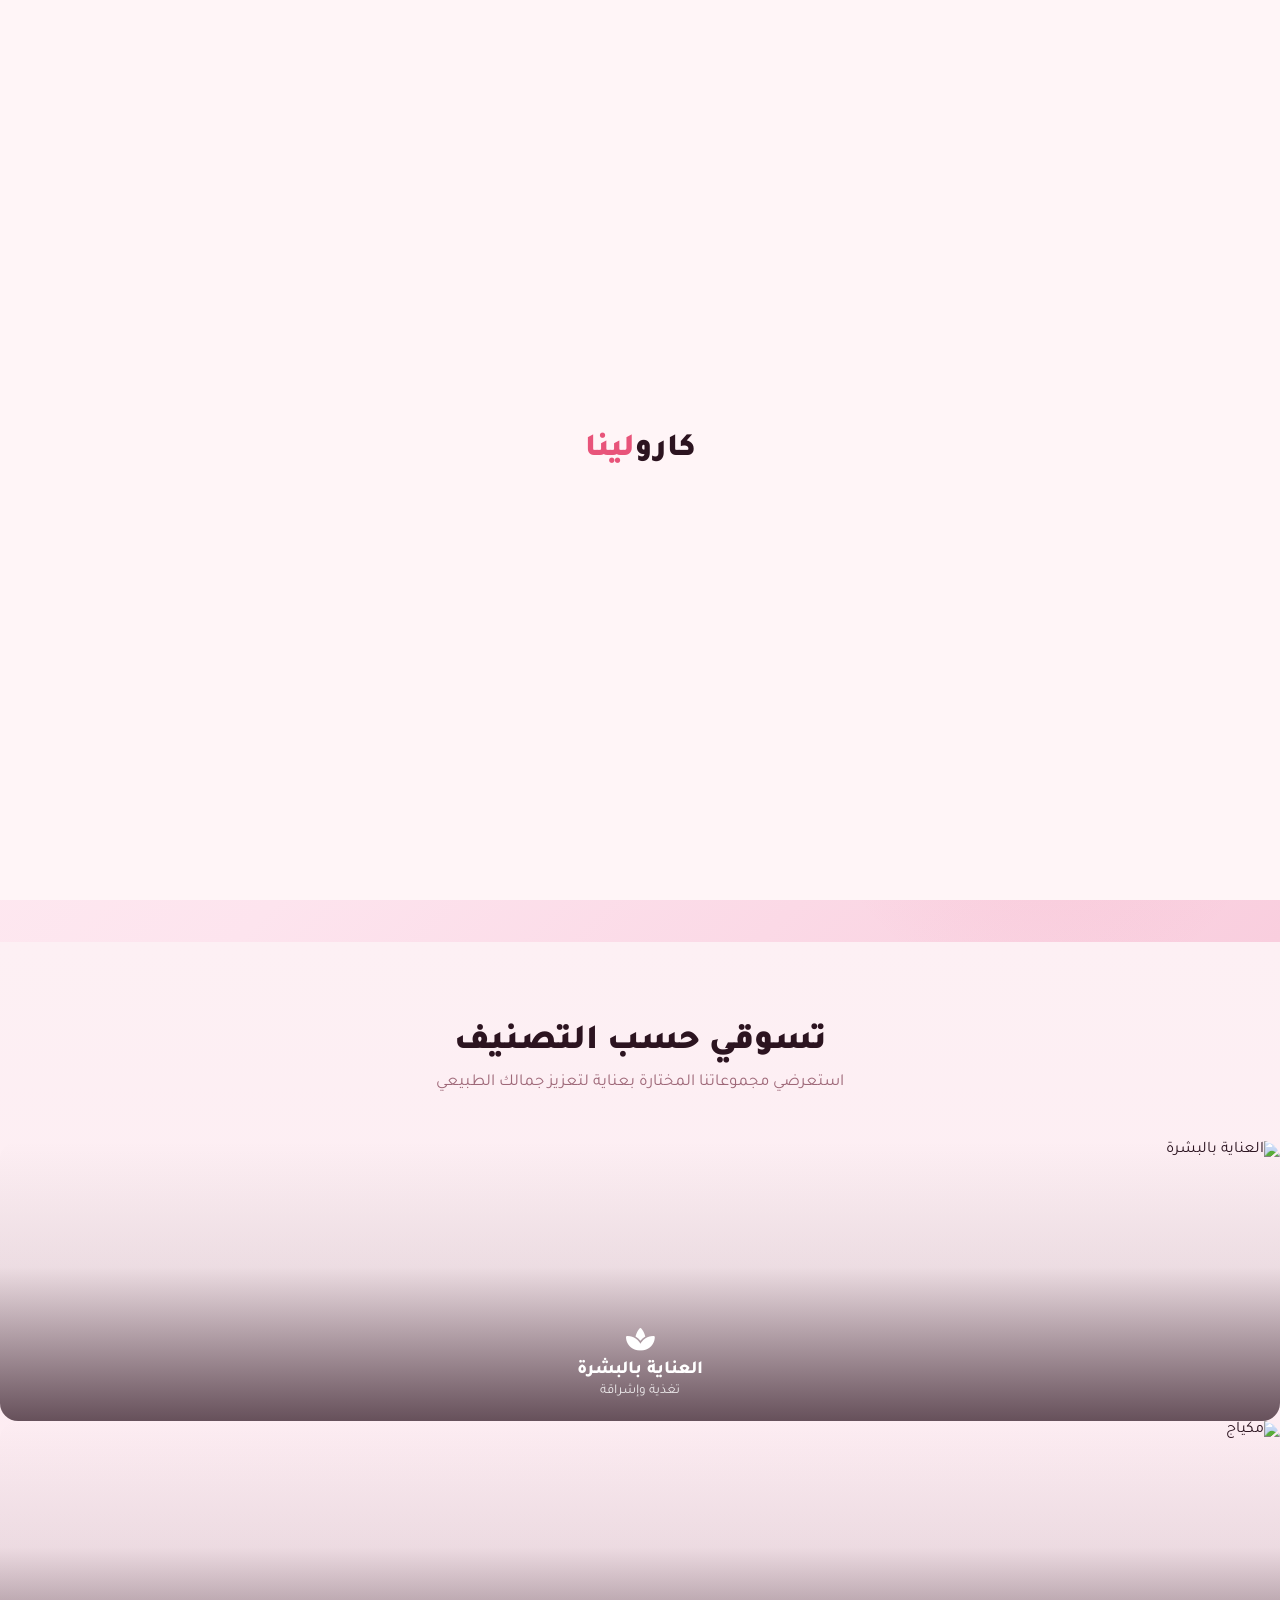
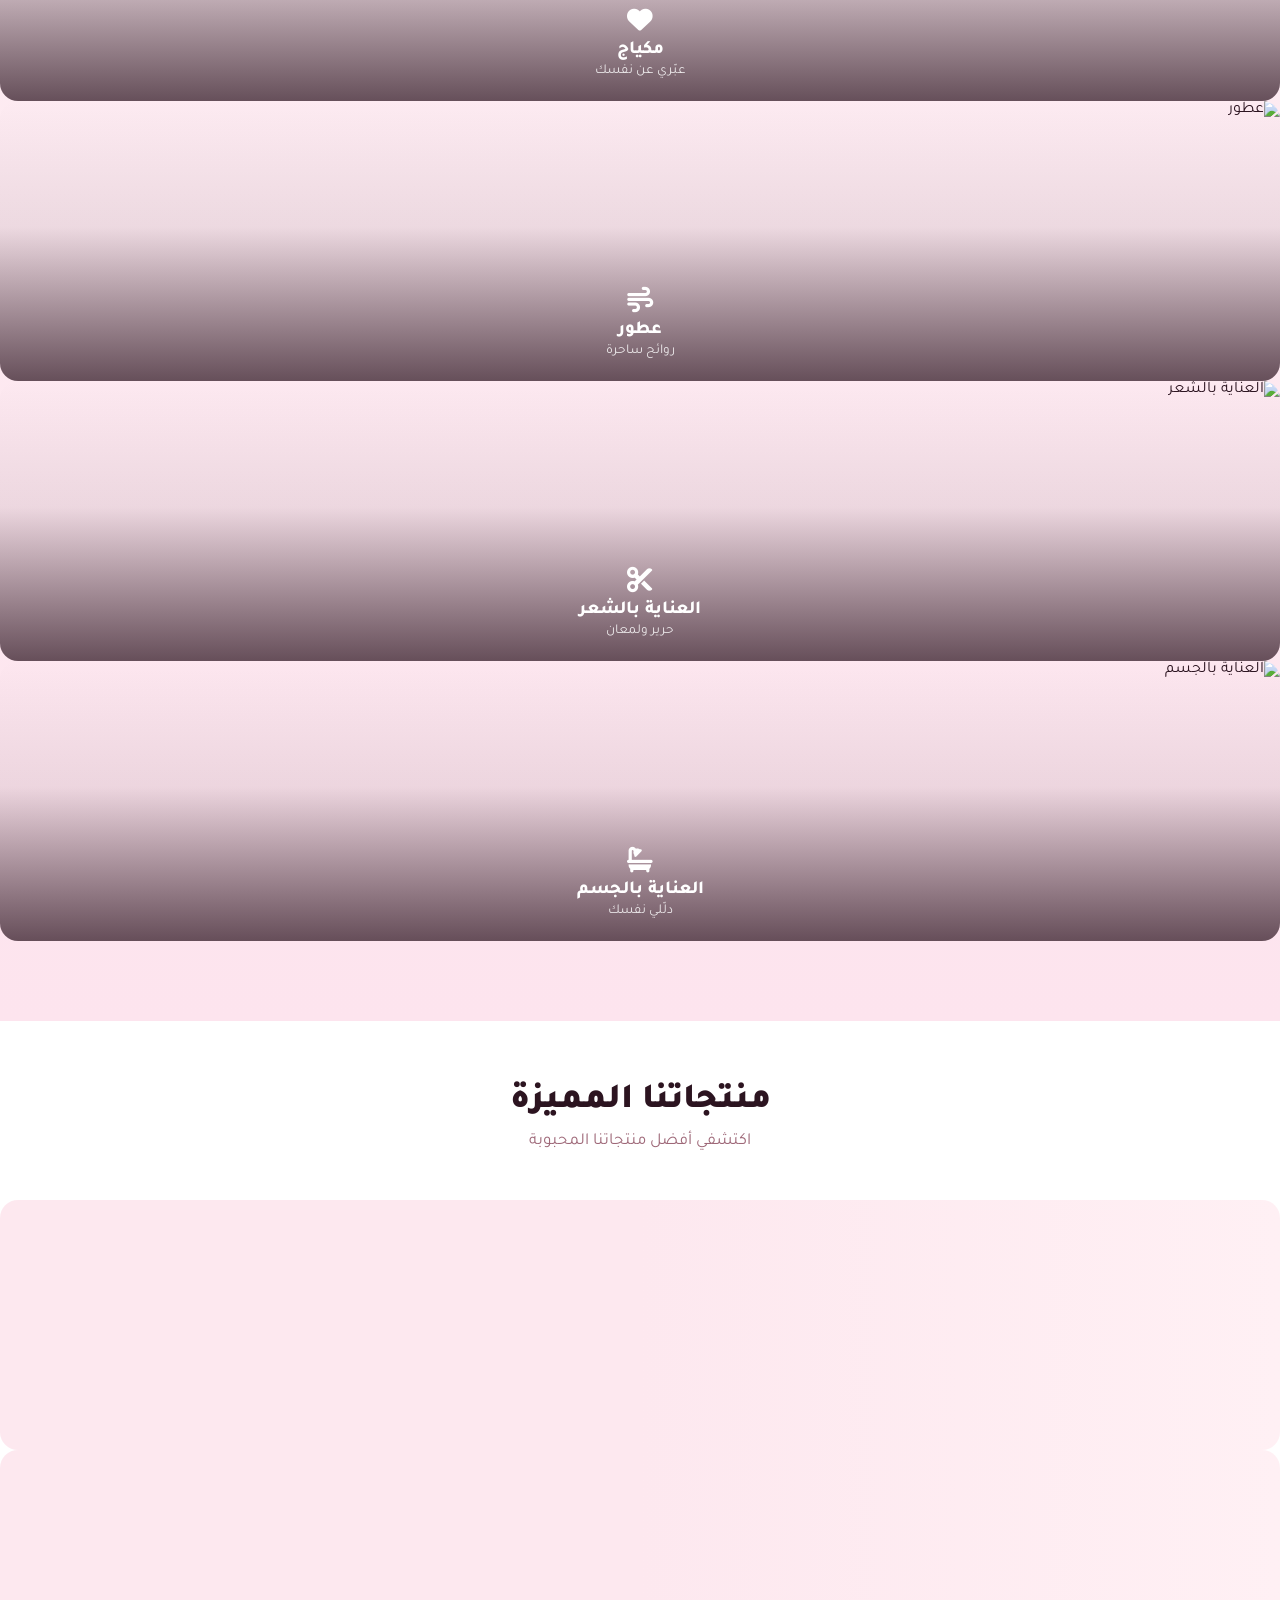
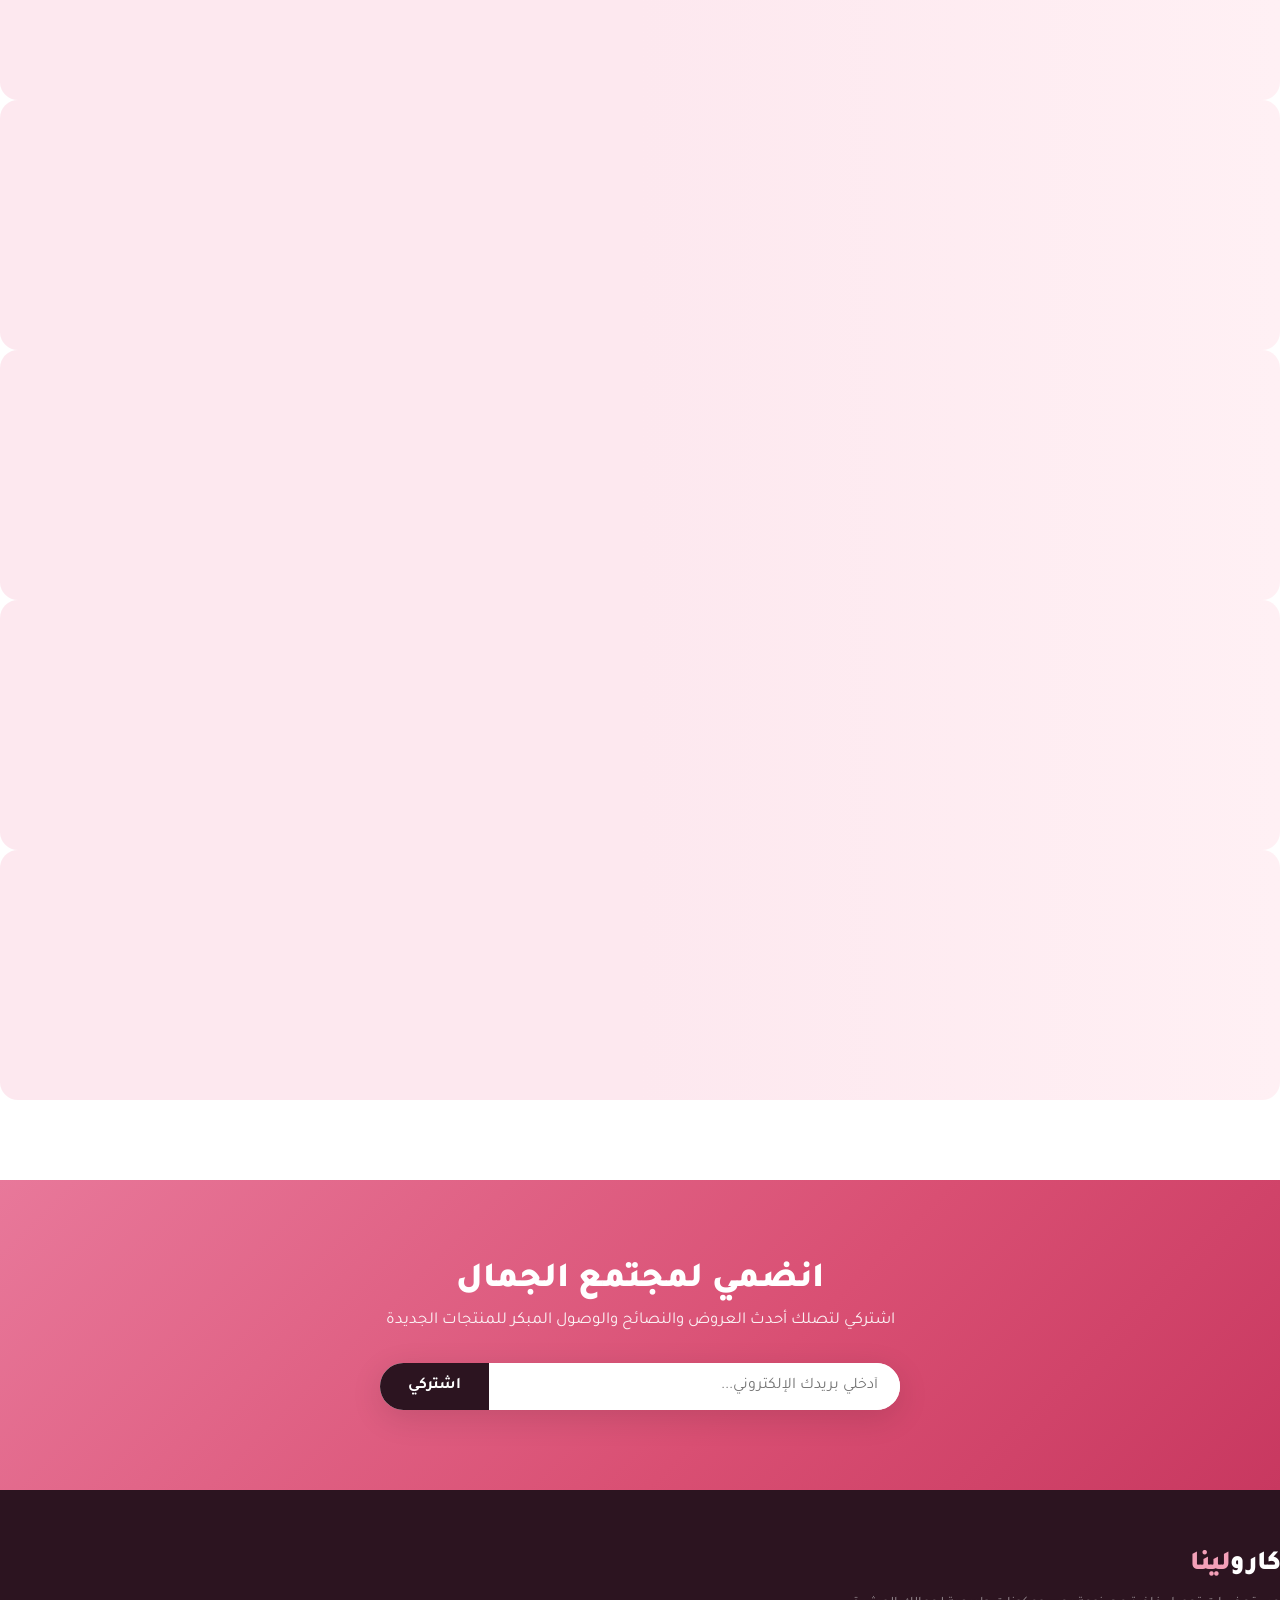
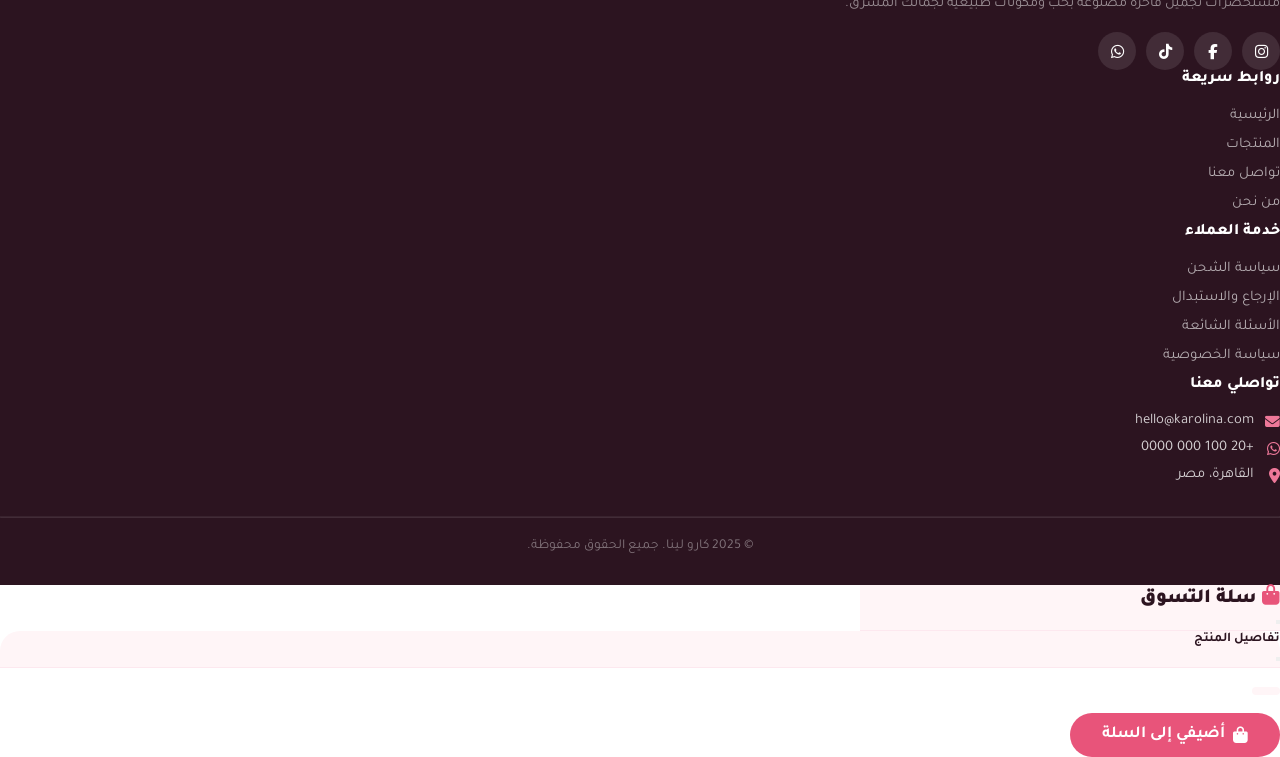
==== commit 3500f03e: "fetching data from supabase + some updates" ====
--- a/frontend/home.html
+++ b/frontend/home.html
@@ -12,18 +12,14 @@
       rel="stylesheet"
     />
 
-    <!-- Bootstrap RTL -->
     <link
       rel="stylesheet"
       href="https://cdn.jsdelivr.net/npm/bootstrap@5.3.2/dist/css/bootstrap.rtl.min.css"
     />
-
-    <!-- Font Awesome -->
     <link
       rel="stylesheet"
       href="https://cdnjs.cloudflare.com/ajax/libs/font-awesome/6.5.0/css/all.min.css"
     />
-
     <link rel="stylesheet" href="./css/home.css" />
   </head>
   <body>
@@ -37,12 +33,7 @@
 
     <!-- TOAST -->
     <div class="toast-container position-fixed top-0 end-0 p-3">
-      <div
-        id="cart-toast"
-        class="toast align-items-center"
-        role="alert"
-        aria-live="assertive"
-      >
+      <div id="cart-toast" class="toast align-items-center" role="alert">
         <div class="d-flex">
           <div class="toast-body fw-bold" id="toast-msg">
             تمت الإضافة إلى السلة ✓
@@ -56,10 +47,10 @@
       </div>
     </div>
 
+    <!-- NAVBAR -->
     <nav class="navbar navbar-expand-lg">
       <div class="container">
         <a class="brand-logo" href="./home.html">كارو<span>لينا</span></a>
-
         <button
           class="navbar-toggler"
           type="button"
@@ -68,7 +59,6 @@
         >
           <span class="navbar-toggler-icon"></span>
         </button>
-
         <div class="collapse navbar-collapse" id="navMenu">
           <ul class="navbar-nav mx-auto">
             <li class="nav-item">
@@ -90,9 +80,10 @@
             data-bs-target="#cartDrawer"
           >
             <i class="fas fa-shopping-bag"></i>
-            <span style="padding-top: 2.7px"> سلة التسوق</span>
-            <!-- عشان الموبااايل -->
-            <span class="cart-count" id="cart-count">0</span>
+            <span style="padding-top: 3px">سلة التسوق</span>
+            <span class="cart-count" id="cart-count" style="padding-top: 3px"
+              >0</span
+            >
           </button>
         </div>
       </div>
@@ -104,7 +95,7 @@
         <div class="row align-items-center">
           <div class="col-lg-6">
             <div class="hero-badge">
-              <i class="fas fa-sparkles"></i> مجموعة 2025 الجديدة
+              <i class="fas fa-sparkles"></i> مجموعة 2026 الجديدة
             </div>
             <h1>اكتشفي<br /><span>جمالك الطبيعي</span></h1>
             <p>
@@ -193,7 +184,7 @@
           <div class="col-md-4 col-6">
             <div class="category-card" onclick="filterByCategory('عطور')">
               <img
-                src="https://images.unsplash.com/photo-1541643600914-78b084683702?w=500&q=75"
+                src="https://irfe.com/wp-content/uploads/2025/06/photo-of-a-variety-Different-luxury-perfumes-for-ads-display-in-the-style-of-professioanal-fashion-magazine.jpg"
                 alt="عطور"
               />
               <div class="category-overlay"></div>
@@ -241,73 +232,35 @@
         </div>
       </div>
     </section>
-
-    <!-- ══ PRODUCTS ══ -->
+    <!-- ══ PRODUCTS (HOME) ══ -->
     <section class="products-section" id="products">
       <div class="container">
         <div class="section-header mb-3">
-          <h2>المنتجات المميزة</h2>
-          <p>اكتشفي أفضل منتجاتنا المحبوبة من آلاف العميلات</p>
-        </div>
-
-        <div
-          class="d-flex flex-wrap align-items-center justify-content-between gap-3 mb-4"
-        >
-          <div class="d-flex flex-wrap gap-2" id="filter-buttons">
-            <button
-              class="filter-btn active"
-              onclick="filterByCategory('الكل')"
-            >
-              الكل
-            </button>
-            <button
-              class="filter-btn"
-              onclick="filterByCategory('العناية بالبشرة')"
-            >
-              العناية بالبشرة
-            </button>
-            <button class="filter-btn" onclick="filterByCategory('مكياج')">
-              مكياج
-            </button>
-            <button class="filter-btn" onclick="filterByCategory('عطور')">
-              عطور
-            </button>
-            <button
-              class="filter-btn"
-              onclick="filterByCategory('العناية بالشعر')"
-            >
-              العناية بالشعر
-            </button>
-            <button
-              class="filter-btn"
-              onclick="filterByCategory('العناية بالجسم')"
-            >
-              العناية بالجسم
-            </button>
-          </div>
-          <div class="search-wrap">
-            <i class="fas fa-search"></i>
-            <input
-              type="text"
-              id="search-input"
-              placeholder="ابحثي عن منتج..."
-              oninput="searchProducts()"
-            />
-          </div>
-        </div>
-
-        <div class="row g-4" id="products-grid">
-          <div class="col-lg-3 col-md-4 col-sm-6" id="sk1">
-            <div class="skeleton skeleton-card"></div>
-          </div>
-          <div class="col-lg-3 col-md-4 col-sm-6" id="sk2">
-            <div class="skeleton skeleton-card"></div>
-          </div>
-          <div class="col-lg-3 col-md-4 col-sm-6" id="sk3">
-            <div class="skeleton skeleton-card"></div>
-          </div>
-          <div class="col-lg-3 col-md-4 col-sm-6" id="sk4">
-            <div class="skeleton skeleton-card"></div>
+          <h2>منتجاتنا المميزة</h2>
+          <p>اكتشفي أفضل منتجاتنا المحبوبة</p>
+        </div>
+
+        <!-- في الهوم مفيش فلاتر ولا بحث -->
+
+        <div class="row g-3" id="products-grid">
+          <!-- Skeleton -->
+          <div class="col-6 col-md-4 col-lg-2" id="sk1">
+            <div class="skeleton skeleton-card" style="height: 250px"></div>
+          </div>
+          <div class="col-6 col-md-4 col-lg-2" id="sk2">
+            <div class="skeleton skeleton-card" style="height: 250px"></div>
+          </div>
+          <div class="col-6 col-md-4 col-lg-2" id="sk3">
+            <div class="skeleton skeleton-card" style="height: 250px"></div>
+          </div>
+          <div class="col-6 col-md-4 col-lg-2" id="sk4">
+            <div class="skeleton skeleton-card" style="height: 250px"></div>
+          </div>
+          <div class="col-6 col-md-4 col-lg-2" id="sk5">
+            <div class="skeleton skeleton-card" style="height: 250px"></div>
+          </div>
+          <div class="col-6 col-md-4 col-lg-2" id="sk6">
+            <div class="skeleton skeleton-card" style="height: 250px"></div>
           </div>
         </div>
 
@@ -316,7 +269,7 @@
             class="fas fa-search"
             style="font-size: 3rem; color: var(--rose-200)"
           ></i>
-          <p class="mt-3 text-muted fs-5">لا توجد منتجات مطابقة</p>
+          <p class="mt-3 text-muted fs-5">لا توجد منتجات</p>
         </div>
       </div>
     </section>
@@ -460,6 +413,6 @@
     <!-- Scripts -->
     <script src="https://cdn.jsdelivr.net/npm/bootstrap@5.3.2/dist/js/bootstrap.bundle.min.js"></script>
     <script src="https://cdn.jsdelivr.net/npm/@supabase/supabase-js@2"></script>
-    <script src="/frontend/js/home.js"></script>
+    <script src="./js/home.js"></script>
   </body>
 </html>
--- a/frontend/css/home.css
+++ b/frontend/css/home.css
@@ -235,17 +235,16 @@
   background: white;
   color: var(--rose-500);
   border-radius: 50%;
-  width: 26px; /* كبرتها 2 بكسل عشان الرقم ميبقاش مخنوق */
-  height: 26px;
-  font-size: 0.85rem;
-  font-weight: 800;
+  width: 28px; /* كبرتها 2 بكسل عشان الرقم ميبقاش مخنوق */
+  height: 28px;
+  font-size: 0.9rem;
+  font-weight: 750;
   display: inline-flex; /* لضمان السنترة جوه الدايرة */
   align-items: center;
   justify-content: center;
 
   /* الحل هنا: تصفير الـ line-height وإضافة padding-top بسيط لو لسه طالع لفوق */
   line-height: 0;
-  padding-top: 2px; /* الخطوط العربي غالباً بتحتاج الزقة دي لتحت عشان تبان متسنترة */
 }
 
 /* ─── BUTTONS ─── */
@@ -254,7 +253,7 @@
   color: white;
   border: none;
   border-radius: 50px;
-  padding: 14px 32px;
+  padding: 12px 32px;
   font-family: var(--font-main);
   font-size: 1.05rem;
   font-weight: 700;
@@ -273,11 +272,12 @@
 }
 
 .btn-outline-rose {
+  text-align: center;
   background: transparent;
   color: var(--dark);
   border: 2px solid var(--rose-200);
   border-radius: 50px;
-  padding: 12px 28px;
+  padding: 10px 28px;
   font-family: var(--font-main);
   font-size: 1.05rem;
   font-weight: 600;
@@ -339,6 +339,7 @@
 .hero-badge {
   display: inline-flex;
   align-items: center;
+  justify-content: center;
   gap: 6px;
   background: white;
   border: 1px solid var(--rose-200);
@@ -350,6 +351,7 @@
   margin-bottom: 20px;
   animation: fadeInDown 0.6s ease;
   box-shadow: 0 2px 12px rgba(232, 84, 122, 0.1);
+  padding-top: 9px;
 }
 
 .hero h1 {
@@ -558,7 +560,7 @@
   overflow: hidden;
   box-shadow: 0 4px 20px rgba(232, 84, 122, 0.07);
   transition: all 0.3s;
-  background: white;
+  background: var(--rose-100);
   cursor: pointer;
 }
 .product-card:hover {
@@ -569,7 +571,7 @@
 .product-img-wrap {
   position: relative;
   overflow: hidden;
-  background: var(--rose-50);
+  background: white !important;
   height: 240px;
 }
 .product-img-wrap img {
@@ -681,6 +683,205 @@
   background: var(--rose-600);
   transform: scale(1.04);
 }
+/* ══════════════════════════════════════════
+   PAGINATION STYLES
+══════════════════════════════════════════ */
+.pagination-wrapper {
+  display: flex;
+  align-items: center;
+  justify-content: center;
+  gap: 8px;
+  flex-wrap: wrap;
+  padding: 20px 0;
+}
+
+.pagination-btn {
+  min-width: 40px;
+  height: 40px;
+  border: 2px solid var(--rose-200);
+  background: white;
+  color: var(--rose-600);
+  border-radius: 10px;
+  font-family: 'Tajawal', sans-serif;
+  font-weight: 600;
+  font-size: 0.95rem;
+  cursor: pointer;
+  transition: all 0.3s ease;
+  display: flex;
+  align-items: center;
+  justify-content: center;
+}
+
+.pagination-btn:hover:not(:disabled) {
+  background: var(--rose-100);
+  border-color: var(--rose-400);
+  transform: translateY(-2px);
+  box-shadow: 0 4px 12px rgba(225, 29, 72, 0.15);
+}
+
+.pagination-btn.active {
+  background: linear-gradient(135deg, var(--rose-500), var(--rose-600));
+  color: white;
+  border-color: var(--rose-600);
+  box-shadow: 0 4px 15px rgba(225, 29, 72, 0.3);
+}
+
+.pagination-btn:disabled,
+.pagination-btn.disabled {
+  opacity: 0.4;
+  cursor: not-allowed;
+  transform: none;
+}
+
+.pagination-btn:disabled:hover,
+.pagination-btn.disabled:hover {
+  background: white;
+  border-color: var(--rose-200);
+  box-shadow: none;
+}
+
+.pagination-dots {
+  color: var(--rose-400);
+  font-weight: 700;
+  padding: 0 5px;
+  user-select: none;
+}
+
+/* Responsive */
+@media (max-width: 576px) {
+  .pagination-btn {
+    min-width: 36px;
+    height: 36px;
+    font-size: 0.85rem;
+  }
+
+  .pagination-wrapper {
+    gap: 5px;
+  }
+}
+
+/* ══════════════════════════════════════════
+   PRODUCT IMAGES FIX – الصور متظبطة
+══════════════════════════════════════════ */
+.product-img-wrap {
+  position: relative;
+  overflow: hidden;
+  background: var(--rose-50);
+  height: 240px;
+}
+
+.product-img-wrap img {
+  width: 100%;
+  height: 100%;
+  object-fit: contain; /* ⚡ تغيير من cover لـ contain */
+  object-position: center;
+  padding: 10px; /* مسافة حوالين الصورة */
+  transition: transform 0.4s;
+}
+
+/* لو عايز تفاصيل أكتر للصور */
+.product-img-wrap img[src*='unsplash'] {
+  object-fit: cover; /* الصور الافتراضية تفضل cover */
+}
+
+/* ══════════════════════════════════════════
+   HOME PAGE COMPACT PRODUCTS – منتجات الهوم المدمجة
+══════════════════════════════════════════ */
+.product-card-compact {
+  border-radius: 12px;
+}
+
+.product-img-compact {
+  height: 160px; /* ارتفاع أقل */
+}
+
+.product-img-compact img {
+  padding: 8px;
+  object-fit: contain;
+}
+
+.product-actions-compact {
+  gap: 6px;
+}
+
+.action-btn-compact {
+  width: 36px;
+  height: 36px;
+  font-size: 0.85rem;
+}
+
+.product-body-compact {
+  padding: 12px;
+}
+
+.product-body-compact h5 {
+  font-size: 0.85rem;
+  margin-bottom: 4px;
+  /* نخلي اسم المنتج في سطرين كحد أقصى */
+  white-space: normal;
+  display: -webkit-box;
+  -webkit-line-clamp: 2;
+  -webkit-box-orient: vertical;
+  overflow: hidden;
+  line-height: 1.4;
+  min-height: 2.4em;
+}
+
+.product-footer-compact {
+  flex-direction: column;
+  align-items: flex-start;
+  gap: 8px;
+}
+
+.product-price-compact {
+  font-size: 1rem;
+}
+
+.add-cart-btn-compact {
+  width: 100%;
+  justify-content: center;
+  padding: 6px 12px;
+  font-size: 0.8rem;
+}
+
+/* ══════════════════════════════════════════
+   MOBILE OPTIMIZATIONS – تحسينات الموبايل
+══════════════════════════════════════════ */
+@media (max-width: 576px) {
+  /* منتجين في الصف على الموبايل */
+  .col-6 {
+    padding-left: 6px;
+    padding-right: 6px;
+  }
+
+  .product-img-compact {
+    height: 140px;
+  }
+
+  .product-body-compact h5 {
+    font-size: 0.8rem;
+  }
+
+  .product-price-compact {
+    font-size: 0.9rem;
+  }
+
+  .add-cart-btn-compact {
+    padding: 5px 10px;
+    font-size: 0.75rem;
+  }
+
+  .add-cart-btn-compact i {
+    margin-left: 4px;
+  }
+}
+
+/* تابلت: 3 منتجات */
+@media (min-width: 577px) and (max-width: 991px) {
+  .product-img-compact {
+    height: 180px;
+  }
+}
 
 /* ─── SKELETON ─── */
 .skeleton {
@@ -786,6 +987,7 @@
   justify-content: center;
   transition: background 0.2s;
   font-size: 0.95rem;
+  text-decoration: none;
 }
 .footer-social a:hover {
   background: var(--rose-500);
